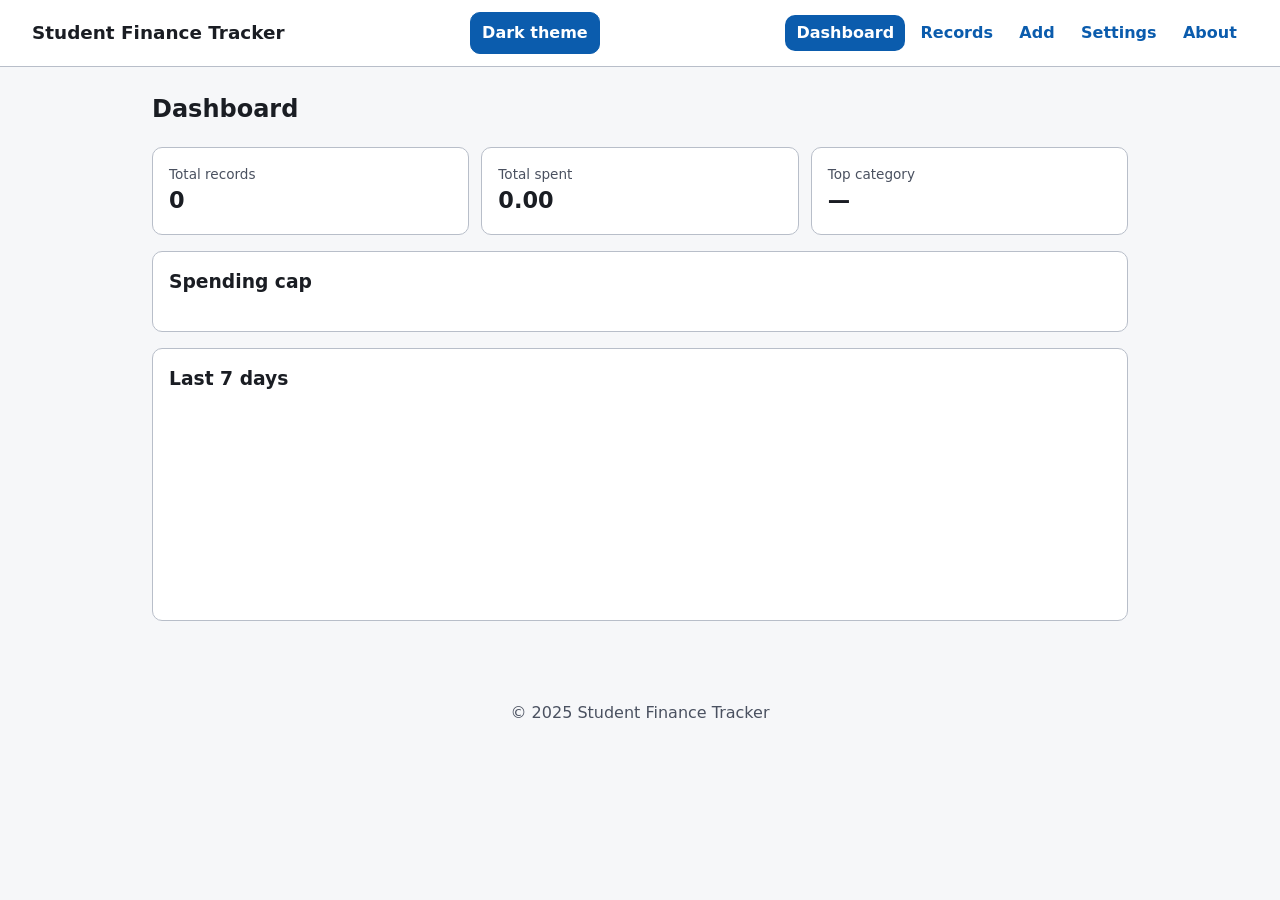
==== index.html @ 40df2c80 "M2 – Semantic HTML & Base CSS" ====
<!DOCTYPE html>
<html lang="en">
<head>
<meta charset="utf-8">
<meta name="viewport" content="width=device-width, initial-scale=1">
<title>Student Finance Tracker</title>
<link rel="icon" href="data:,">
<link rel="stylesheet" href="styles/main.css">
<script type="module" src="scripts/main.js"></script>
</head>
<body>
<a class="skip" href="#main">Skip to content</a>
<div id="status" class="sr-only" role="status" aria-live="polite"></div>

<header class="site-header">
  <h1>Student Finance Tracker</h1>
  <button id="theme-toggle" type="button" aria-pressed="false">Dark theme</button>
  <nav aria-label="Main">
    <ul>
      <li><a href="#dashboard">Dashboard</a></li>
      <li><a href="#records">Records</a></li>
      <li><a href="#add">Add</a></li>
      <li><a href="#settings">Settings</a></li>
      <li><a href="#about">About</a></li>
    </ul>
  </nav>
</header>

<main id="main" tabindex="-1">

  <section id="dashboard" aria-labelledby="h-dashboard">
    <h2 id="h-dashboard" tabindex="-1">Dashboard</h2>
    <dl class="stats">
      <div class="card"><dt>Total records</dt><dd id="stat-count">0</dd></div>
      <div class="card"><dt>Total spent</dt><dd id="stat-sum">0.00</dd></div>
      <div class="card"><dt>Top category</dt><dd id="stat-top">—</dd></div>
    </dl>
    <div class="card" id="cap-card">
      <h3>Spending cap</h3>
      <p id="cap-polite" role="status" aria-live="polite"></p>
      <p id="cap-assertive" role="alert" aria-live="assertive"></p>
    </div>
    <div class="card">
      <h3>Last 7 days</h3>
      <p id="trend-total"></p>
      <ol id="trend" class="trend" aria-label="Spending per day, oldest first"></ol>
    </div>
  </section>

  <section id="records" aria-labelledby="h-records" hidden>
    <h2 id="h-records" tabindex="-1">Records</h2>
    <div class="toolbar">
      <div class="field grow">
        <label for="search">Regex search</label>
        <input id="search" type="text" autocomplete="off" spellcheck="false" placeholder="e.g. (coffee|tea)" aria-describedby="search-error">
        <p id="search-error" class="error"></p>
      </div>
      <div class="field check">
        <input id="ci" type="checkbox" checked>
        <label for="ci">Case-insensitive</label>
      </div>
      <div class="field">
        <label for="sort">Sort by</label>
        <select id="sort">
          <option value="date-desc">Date (newest)</option>
          <option value="date-asc">Date (oldest)</option>
          <option value="description-asc">Description A→Z</option>
          <option value="description-desc">Description Z→A</option>
          <option value="amount-asc">Amount ↑</option>
          <option value="amount-desc">Amount ↓</option>
        </select>
      </div>
      <div class="field">
        <label for="display-currency">Show amounts in</label>
        <select id="display-currency"></select>
      </div>
    </div>
    <details class="hint">
      <summary>Example patterns</summary>
      <p><code>\.\d{2}\b</code> cents present · <code>(coffee|tea)</code> beverages · <code>\b(\w+)\s+\1\b</code> duplicate words · <code>^[A-Z]</code> starts with capital · <code>\d+(?= USD)</code> lookahead</p>
    </details>
    <p id="result-count" aria-live="polite"></p>
    <table>
      <caption class="sr-only">Transactions</caption>
      <thead><tr><th scope="col">Date</th><th scope="col">Description</th><th scope="col">Category</th><th scope="col">Amount</th><th scope="col">Actions</th></tr></thead>
      <tbody id="tbody"></tbody>
    </table>
    <p id="empty" hidden>No records match.</p>
  </section>

  <section id="add" aria-labelledby="h-add" hidden>
    <h2 id="h-add" tabindex="-1">Add transaction</h2>
    <form id="record-form" novalidate>
      <div class="field">
        <label for="f-description">Description</label>
        <input id="f-description" name="description" autocomplete="off" aria-describedby="err-description">
        <p id="err-description" class="error" aria-live="polite"></p>
      </div>
      <div class="field">
        <label for="f-amount">Amount (<span class="base-label">USD</span>)</label>
        <input id="f-amount" name="amount" inputmode="decimal" autocomplete="off" aria-describedby="err-amount">
        <p id="err-amount" class="error" aria-live="polite"></p>
      </div>
      <div class="field">
        <label for="f-category">Category</label>
        <input id="f-category" name="category" list="cat-list" autocomplete="off" aria-describedby="err-category">
        <datalist id="cat-list"></datalist>
        <p id="err-category" class="error" aria-live="polite"></p>
      </div>
      <div class="field">
        <label for="f-date">Date (YYYY-MM-DD)</label>
        <input id="f-date" name="date" inputmode="numeric" autocomplete="off" placeholder="2025-09-29" aria-describedby="err-date">
        <p id="err-date" class="error" aria-live="polite"></p>
      </div>
      <button type="submit">Add record</button>
    </form>
  </section>

  <section id="settings" aria-labelledby="h-settings" hidden>
    <h2 id="h-settings" tabindex="-1">Settings</h2>
    <form id="settings-form" novalidate>
      <fieldset>
        <legend>Currencies (manual rates)</legend>
        <div class="field"><label for="s-base">Base currency</label><input id="s-base" name="base" maxlength="3"></div>
        <div class="row">
          <div class="field"><label for="s-c1code">Currency 2</label><input id="s-c1code" name="c1code" maxlength="3"></div>
          <div class="field"><label for="s-c1rate">Rate (per 1 base)</label><input id="s-c1rate" name="c1rate" inputmode="decimal"></div>
        </div>
        <div class="row">
          <div class="field"><label for="s-c2code">Currency 3</label><input id="s-c2code" name="c2code" maxlength="3"></div>
          <div class="field"><label for="s-c2rate">Rate (per 1 base)</label><input id="s-c2rate" name="c2rate" inputmode="decimal"></div>
        </div>
      </fieldset>
      <div class="field"><label for="s-cap">Spending cap (base currency, empty = none)</label><input id="s-cap" name="cap" inputmode="decimal"></div>
      <div class="field"><label for="s-categories">Categories (comma separated)</label><input id="s-categories" name="categories"></div>
      <p id="settings-errors" class="error" role="alert"></p>
      <button type="submit">Save settings</button>
    </form>

    <h3>Data</h3>
    <div class="row wrap">
      <button type="button" id="export-btn">Export JSON</button>
      <label class="btn" for="import-file">Import JSON</label>
      <input id="import-file" class="sr-only" type="file" accept="application/json,.json">
      <button type="button" id="seed-btn">Load seed data</button>
      <button type="button" id="clear-btn" class="danger">Delete all</button>
    </div>
    <p id="io-msg" class="error" role="alert"></p>
  </section>

  <section id="about" aria-labelledby="h-about" hidden>
    <h2 id="h-about" tabindex="-1">About</h2>
    <p>A small, accessible finance tracker for students: log spending, search it with regular expressions, and watch a spending cap. Built with plain HTML, CSS and JavaScript. Data stays in your browser (localStorage).</p>
    <p>Contact: <a href="https://github.com/ksamuella">github.com/ksamuella</a> · <a href="mailto:your.email@example.com">your.email@example.com</a></p>
  </section>
</main>

<footer><p>&copy; 2025 Student Finance Tracker</p></footer>
</body>
</html>
---- styles/main.css ----
:root{--bg:#f6f7f9;--surface:#fff;--text:#1a1d23;--muted:#4a5160;--primary:#0b5cad;--on-primary:#fff;--border:#b8bec9;--danger:#b3261e;--ok:#1b6e3c;--mark:#ffe066;--warn:#7a4f00;--focus:#c25e00;--radius:10px}
[data-theme="dark"]{--bg:#12151a;--surface:#1c2027;--text:#e8eaee;--muted:#b5bcc8;--primary:#6cb2ff;--on-primary:#0b1220;--border:#454c59;--danger:#ff8a80;--ok:#6fdc9a;--mark:#8a6d00;--warn:#ffcc66;--focus:#ffb066}
*{box-sizing:border-box}
body{margin:0;font-family:system-ui,-apple-system,"Segoe UI",Roboto,sans-serif;background:var(--bg);color:var(--text);line-height:1.5}
:focus-visible{outline:3px solid var(--focus);outline-offset:2px}
.sr-only{position:absolute;width:1px;height:1px;overflow:hidden;clip:rect(0 0 0 0);white-space:nowrap}
.skip{position:absolute;left:.5rem;top:-4rem;background:var(--primary);color:var(--on-primary);padding:.5rem 1rem;z-index:10;border-radius:var(--radius)}
.skip:focus{top:.5rem}
.site-header{display:flex;flex-wrap:wrap;align-items:center;justify-content:space-between;gap:.5rem;padding:.75rem 1rem;background:var(--surface);border-bottom:1px solid var(--border)}
.site-header h1{font-size:1.15rem;margin:0}
nav{width:100%}
nav ul{display:flex;flex-wrap:wrap;gap:.25rem;list-style:none;margin:0;padding:0}
nav a{display:block;padding:.4rem .7rem;border-radius:var(--radius);color:var(--primary);text-decoration:none;font-weight:600;transition:background .2s}
nav a:hover{background:var(--bg)}
nav a[aria-current="page"]{background:var(--primary);color:var(--on-primary)}
main{max-width:64rem;margin:0 auto;padding:1rem}
main:focus{outline:none}
h2{margin-top:0}
h2:focus{outline:none}
section.active{animation:fade .3s ease}
@keyframes fade{from{opacity:0;transform:translateY(6px)}to{opacity:1;transform:none}}
.card{background:var(--surface);border:1px solid var(--border);border-radius:var(--radius);padding:1rem;margin-bottom:1rem}
.card h3{margin-top:0}
.stats{display:grid;gap:.75rem;margin:0 0 1rem}
.stats .card{margin:0}
.stats dt{color:var(--muted);font-size:.85rem}
.stats dd{margin:0;font-size:1.4rem;font-weight:700;overflow-wrap:anywhere}
#cap-polite{color:var(--ok);font-weight:600;margin:0}
#cap-assertive{color:var(--danger);font-weight:700;margin:0}
.trend{display:flex;gap:.25rem;align-items:flex-end;list-style:none;margin:0;padding:0;height:10rem}
.trend li{flex:1;display:flex;flex-direction:column;justify-content:flex-end;align-items:center;height:100%;min-width:0;font-size:.7rem}
.trend .bar{display:block;width:70%;height:var(--h);min-height:2px;background:var(--primary);border-radius:4px 4px 0 0;transition:height .4s ease}
.trend .val,.trend .day{max-width:100%;overflow-wrap:anywhere;text-align:center}
.trend .day{color:var(--muted)}
.field{display:flex;flex-direction:column;gap:.25rem;margin-bottom:.75rem}
.field.check{flex-direction:row;align-items:center}
label{font-weight:600}
input,select,button,.btn{font:inherit;padding:.5rem .7rem;border:1px solid var(--border);border-radius:var(--radius);background:var(--surface);color:var(--text)}
input[aria-invalid="true"]{border-color:var(--danger)}
input[type=checkbox]{width:1.2rem;height:1.2rem;padding:0}
button,.btn{cursor:pointer;background:var(--primary);color:var(--on-primary);border-color:var(--primary);font-weight:600;display:inline-block;transition:filter .2s}
button:hover,.btn:hover{filter:brightness(1.1)}
button.danger{background:var(--danger);border-color:var(--danger);color:#fff}
[data-theme="dark"] button.danger{color:#12151a}
.error{color:var(--danger);margin:0;min-height:0}
.error.warn{color:var(--warn)}
.row{display:grid;gap:.5rem;grid-template-columns:1fr 1fr}
.row.wrap{display:flex;flex-wrap:wrap}
fieldset{border:1px solid var(--border);border-radius:var(--radius);margin:0 0 1rem}
mark{background:var(--mark);color:inherit;padding:0 .1em;border-radius:3px}
.hint{margin-bottom:.75rem}
.hint code{background:var(--surface);padding:.05rem .3rem;border-radius:4px}
/* mobile-first: rows are cards */
table,tbody{display:block}
thead{position:absolute;width:1px;height:1px;overflow:hidden;clip:rect(0 0 0 0)}
tr{display:block;background:var(--surface);border:1px solid var(--border);border-radius:var(--radius);padding:.5rem .75rem;margin-bottom:.75rem}
td{display:flex;justify-content:space-between;align-items:center;gap:1rem;padding:.25rem 0;overflow-wrap:anywhere}
td::before{content:attr(data-label);font-weight:600;color:var(--muted);flex:none}
td input{width:60%}
td .row-error{width:100%}
td button+button{margin-left:.4rem}
tr.flash{animation:flash 1.2s ease}
@keyframes flash{from{background:var(--mark)}to{background:var(--surface)}}
footer{text-align:center;color:var(--muted);padding:1.5rem 1rem}
@media (min-width:768px){
  .site-header{flex-wrap:nowrap}
  nav{width:auto}
  .stats{grid-template-columns:repeat(3,1fr)}
  .toolbar{display:flex;flex-wrap:wrap;gap:1rem;align-items:flex-end}
  .toolbar .grow{flex:1;min-width:14rem}
  table{display:table;width:100%;border-collapse:collapse;background:var(--surface);border-radius:var(--radius);overflow:hidden}
  tbody{display:table-row-group}
  thead{position:static;width:auto;height:auto;overflow:visible;clip:auto}
  tr{display:table-row;border:0;border-bottom:1px solid var(--border);border-radius:0;padding:0;margin:0}
  th,td{display:table-cell;padding:.6rem .75rem;text-align:left}
  td::before{content:none}
  td input{width:100%}
  td.num,th.num{text-align:right}
}
@media (min-width:1024px){
  main{padding:1.5rem}
  .site-header{padding:.75rem 2rem}
  #add form,#settings form{max-width:32rem}
  .trend{height:12rem}
}
@media (prefers-reduced-motion:reduce){*{animation:none!important;transition:none!important}}
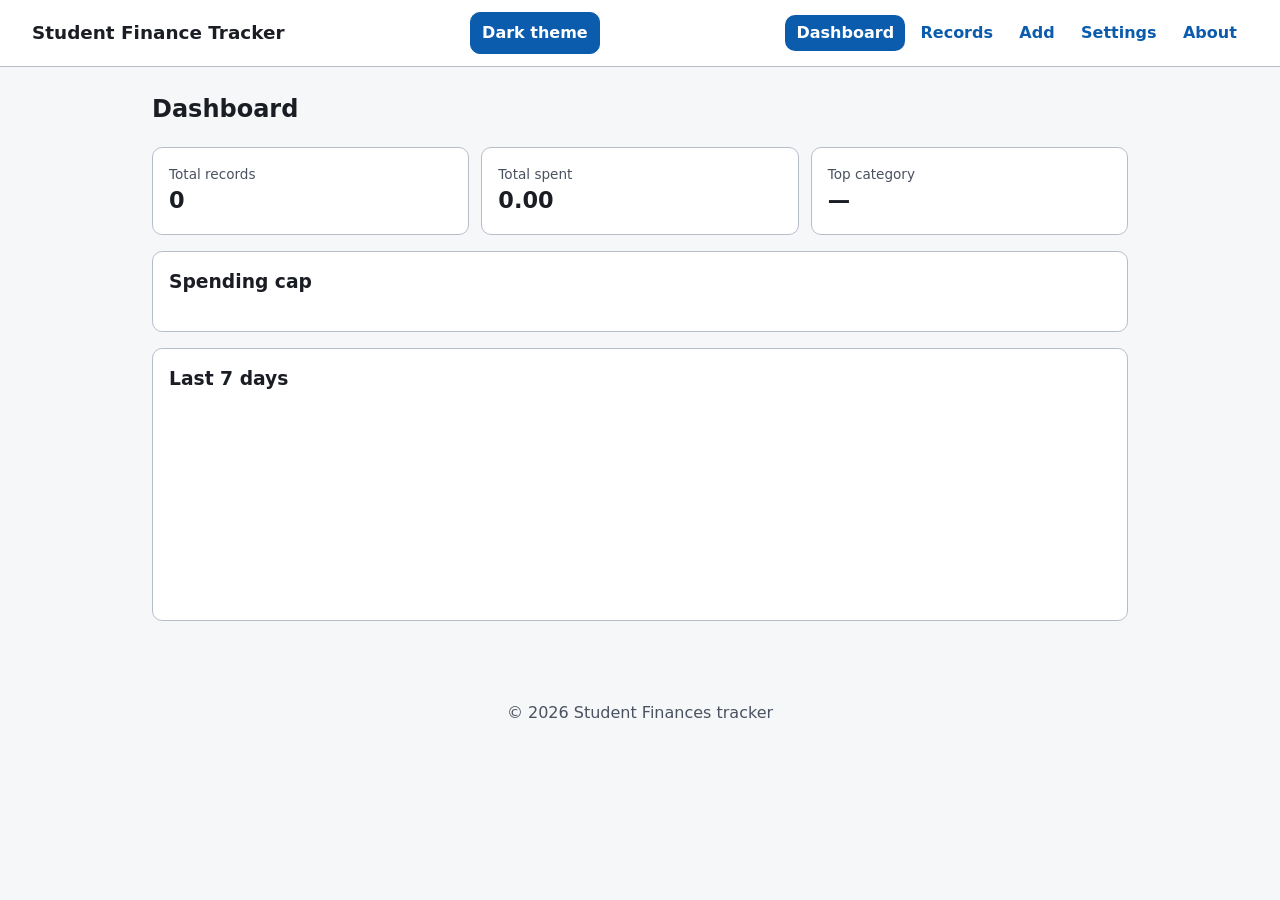
==== commit 60858627: "M2 Edits" ====
--- a/index.html
+++ b/index.html
@@ -150,11 +150,11 @@
 
   <section id="about" aria-labelledby="h-about" hidden>
     <h2 id="h-about" tabindex="-1">About</h2>
-    <p>A small, accessible finance tracker for students: log spending, search it with regular expressions, and watch a spending cap. Built with plain HTML, CSS and JavaScript. Data stays in your browser (localStorage).</p>
-    <p>Contact: <a href="https://github.com/ksamuella">github.com/ksamuella</a> · <a href="mailto:your.email@example.com">your.email@example.com</a></p>
+    <p>this is a website thati is going to help students be abble to manage their finances. They are going to be able to see the transactions they have made, and their descriptions. they are also able to search using regex. they are forms that help the user to input information susch as the description, amount and dates.</p>
+    
   </section>
 </main>
 
-<footer><p>&copy; 2025 Student Finance Tracker</p></footer>
+<footer><p>&copy; 2026 Student Finances tracker</p></footer>
 </body>
 </html>
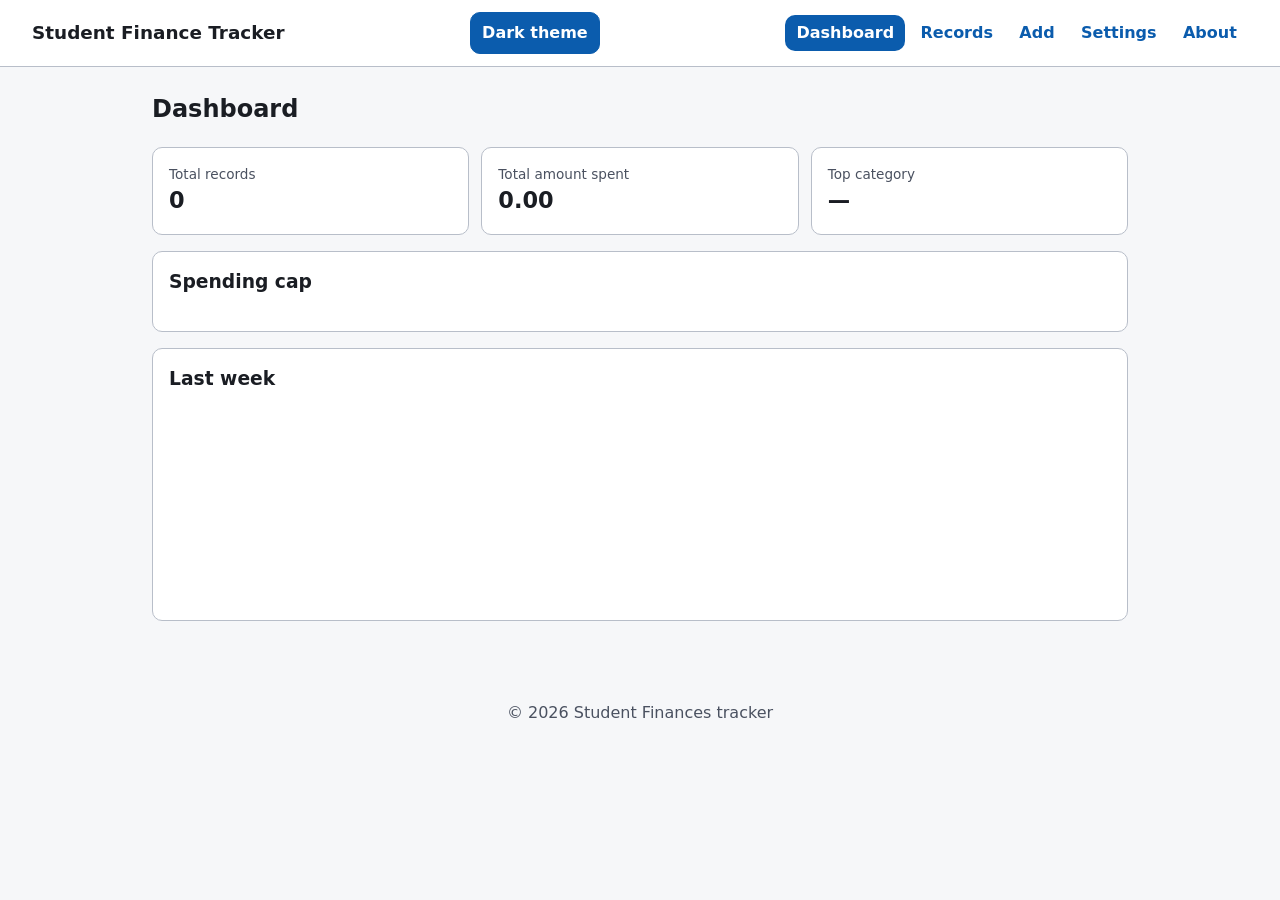
==== commit 3f2d9952: "M2 Edits" ====
--- a/index.html
+++ b/index.html
@@ -3,7 +3,7 @@
 <head>
 <meta charset="utf-8">
 <meta name="viewport" content="width=device-width, initial-scale=1">
-<title>Student Finance Tracker</title>
+<title>Student Finances Tracker</title>
 <link rel="icon" href="data:,">
 <link rel="stylesheet" href="styles/main.css">
 <script type="module" src="scripts/main.js"></script>
@@ -32,7 +32,7 @@
     <h2 id="h-dashboard" tabindex="-1">Dashboard</h2>
     <dl class="stats">
       <div class="card"><dt>Total records</dt><dd id="stat-count">0</dd></div>
-      <div class="card"><dt>Total spent</dt><dd id="stat-sum">0.00</dd></div>
+      <div class="card"><dt>Total amount spent</dt><dd id="stat-sum">0.00</dd></div>
       <div class="card"><dt>Top category</dt><dd id="stat-top">—</dd></div>
     </dl>
     <div class="card" id="cap-card">
@@ -41,7 +41,7 @@
       <p id="cap-assertive" role="alert" aria-live="assertive"></p>
     </div>
     <div class="card">
-      <h3>Last 7 days</h3>
+      <h3>Last week</h3>
       <p id="trend-total"></p>
       <ol id="trend" class="trend" aria-label="Spending per day, oldest first"></ol>
     </div>
@@ -51,7 +51,7 @@
     <h2 id="h-records" tabindex="-1">Records</h2>
     <div class="toolbar">
       <div class="field grow">
-        <label for="search">Regex search</label>
+        <label for="search">Search </label>
         <input id="search" type="text" autocomplete="off" spellcheck="false" placeholder="e.g. (coffee|tea)" aria-describedby="search-error">
         <p id="search-error" class="error"></p>
       </div>
@@ -75,14 +75,11 @@
         <select id="display-currency"></select>
       </div>
     </div>
-    <details class="hint">
-      <summary>Example patterns</summary>
-      <p><code>\.\d{2}\b</code> cents present · <code>(coffee|tea)</code> beverages · <code>\b(\w+)\s+\1\b</code> duplicate words · <code>^[A-Z]</code> starts with capital · <code>\d+(?= USD)</code> lookahead</p>
-    </details>
+    
     <p id="result-count" aria-live="polite"></p>
     <table>
-      <caption class="sr-only">Transactions</caption>
-      <thead><tr><th scope="col">Date</th><th scope="col">Description</th><th scope="col">Category</th><th scope="col">Amount</th><th scope="col">Actions</th></tr></thead>
+      <caption class="sr-only">Transactions made</caption>
+      <thead><tr><th scope="col">Date</th><th scope="col">Description of transaction</th><th scope="col">Category</th><th scope="col">Amount</th><th scope="col">Actions</th></tr></thead>
       <tbody id="tbody"></tbody>
     </table>
     <p id="empty" hidden>No records match.</p>
@@ -92,7 +89,7 @@
     <h2 id="h-add" tabindex="-1">Add transaction</h2>
     <form id="record-form" novalidate>
       <div class="field">
-        <label for="f-description">Description</label>
+        <label for="f-description">Description of Transaction</label>
         <input id="f-description" name="description" autocomplete="off" aria-describedby="err-description">
         <p id="err-description" class="error" aria-live="polite"></p>
       </div>
@@ -112,7 +109,7 @@
         <input id="f-date" name="date" inputmode="numeric" autocomplete="off" placeholder="2025-09-29" aria-describedby="err-date">
         <p id="err-date" class="error" aria-live="polite"></p>
       </div>
-      <button type="submit">Add record</button>
+      <button type="submit">Add a record</button>
     </form>
   </section>
 
@@ -120,7 +117,7 @@
     <h2 id="h-settings" tabindex="-1">Settings</h2>
     <form id="settings-form" novalidate>
       <fieldset>
-        <legend>Currencies (manual rates)</legend>
+        <legend>Currency (manual rates)</legend>
         <div class="field"><label for="s-base">Base currency</label><input id="s-base" name="base" maxlength="3"></div>
         <div class="row">
           <div class="field"><label for="s-c1code">Currency 2</label><input id="s-c1code" name="c1code" maxlength="3"></div>
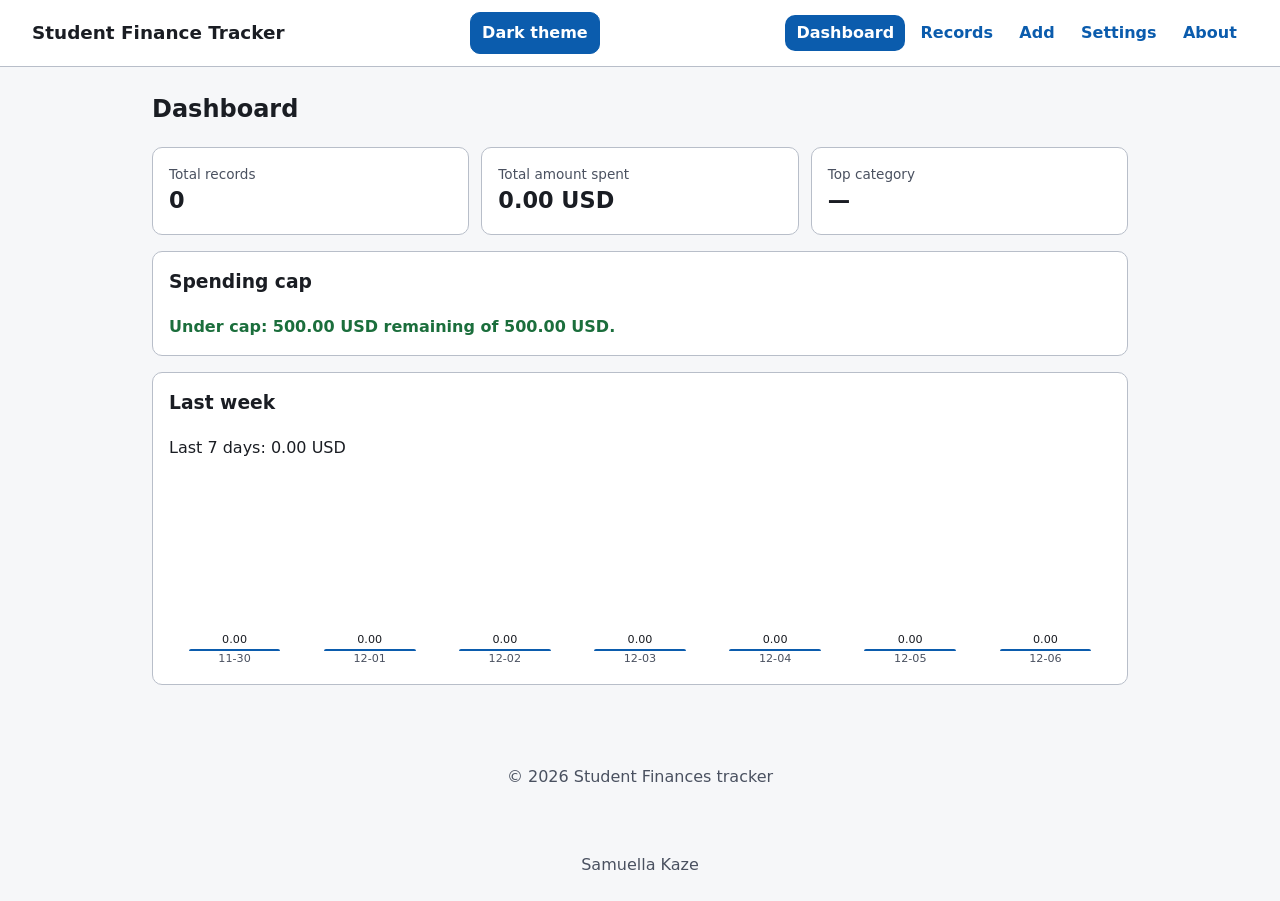
==== commit 1f8e7fdc: "feat(M5): dashboard stats, 7-day chart, spending cap with polite/assertive live messages" ====
--- a/index.html
+++ b/index.html
@@ -153,5 +153,6 @@
 </main>
 
 <footer><p>&copy; 2026 Student Finances tracker</p></footer>
+<footer>Samuella Kaze</footer>
 </body>
 </html>
